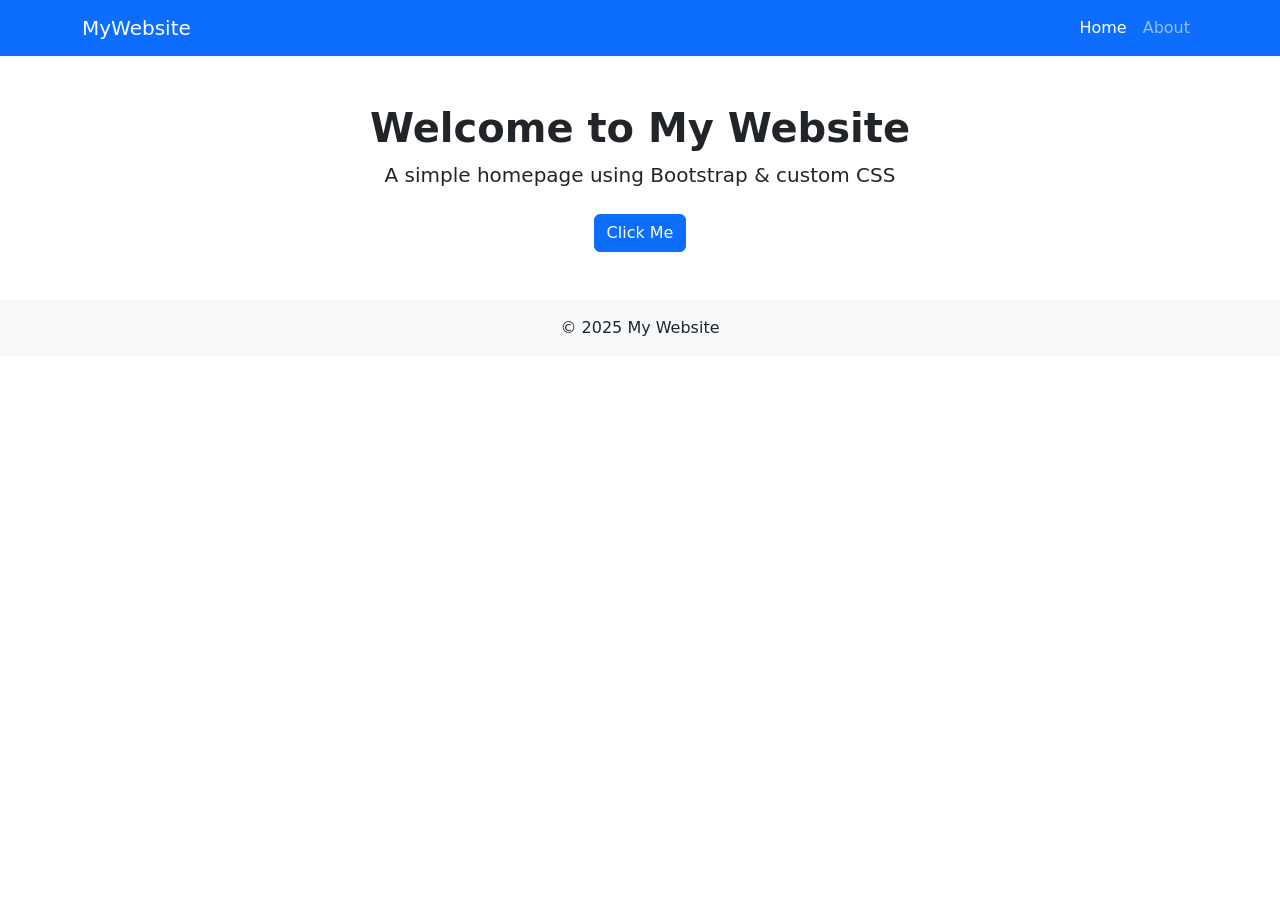
==== index.html @ b95cf034 "Pasted index.html" ====
<!DOCTYPE html>
<html lang="en">
<head>
    <meta charset="UTF-8">
    <meta name="viewport" content="width=device-width, initial-scale=1.0">
    <title>Homepage</title>

    <!-- Bootstrap CSS -->
    <link href="https://cdn.jsdelivr.net/npm/bootstrap@5.3.3/dist/css/bootstrap.min.css" rel="stylesheet">

    <link rel="stylesheet" href="styles.css">
</head>
<body>

    <!-- Navigation -->
    <nav class="navbar navbar-expand-lg navbar-dark bg-primary">
        <div class="container">
            <a class="navbar-brand" href="index.html">MyWebsite</a>

            <button class="navbar-toggler" type="button" data-bs-toggle="collapse" data-bs-target="#navbarMenu">
                <span class="navbar-toggler-icon"></span>
            </button>

            <div class="collapse navbar-collapse" id="navbarMenu">
                <ul class="navbar-nav ms-auto">
                    <li class="nav-item"><a class="nav-link active" href="index.html">Home</a></li>
                    <li class="nav-item"><a class="nav-link" href="about.html">About</a></li>
                </ul>
            </div>
        </div>
    </nav>

    <!-- Hero Section -->
    <section class="container text-center mt-5">
        <h1 class="fw-bold">Welcome to My Website</h1>
        <p class="lead">A simple homepage using Bootstrap & custom CSS</p>
        <button id="clickBtn" class="btn btn-primary mt-2">Click Me</button>
    </section>

    <!-- Footer -->
    <footer class="bg-light text-center py-3 mt-5">
        <p class="mb-0">© 2025 My Website</p>
    </footer>

    <!-- Bootstrap JS -->
    <script src="https://cdn.jsdelivr.net/npm/bootstrap@5.3.3/dist/js/bootstrap.bundle.min.js"></script>
    <script src="script.js"></script>
</body>
</html>
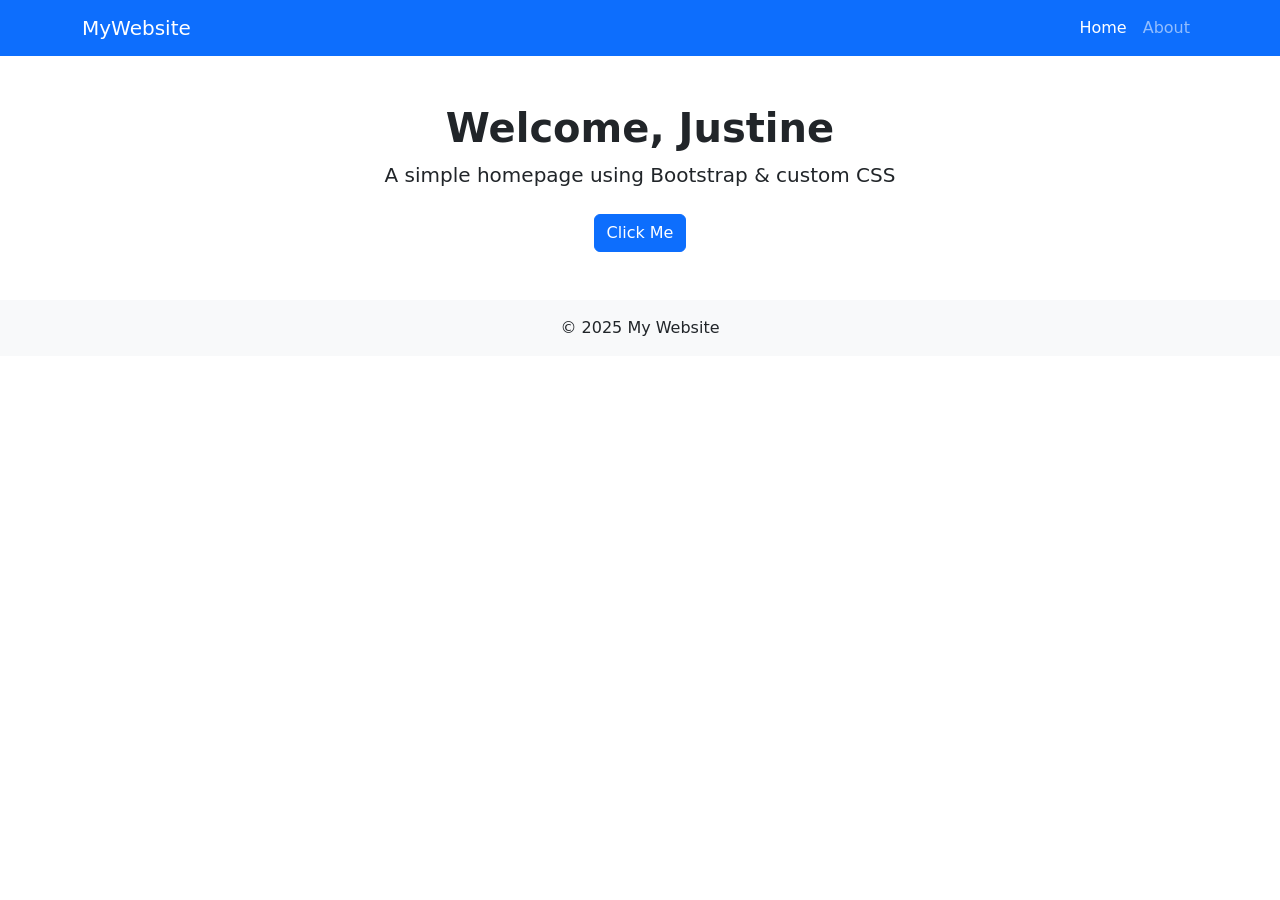
==== commit 8700345a: "changed "Welcome to my Page" to "Justine"" ====
--- a/index.html
+++ b/index.html
@@ -32,7 +32,7 @@
 
     <!-- Hero Section -->
     <section class="container text-center mt-5">
-        <h1 class="fw-bold">Welcome to My Website</h1>
+        <h1 class="fw-bold">Welcome, Justine</h1>
         <p class="lead">A simple homepage using Bootstrap & custom CSS</p>
         <button id="clickBtn" class="btn btn-primary mt-2">Click Me</button>
     </section>
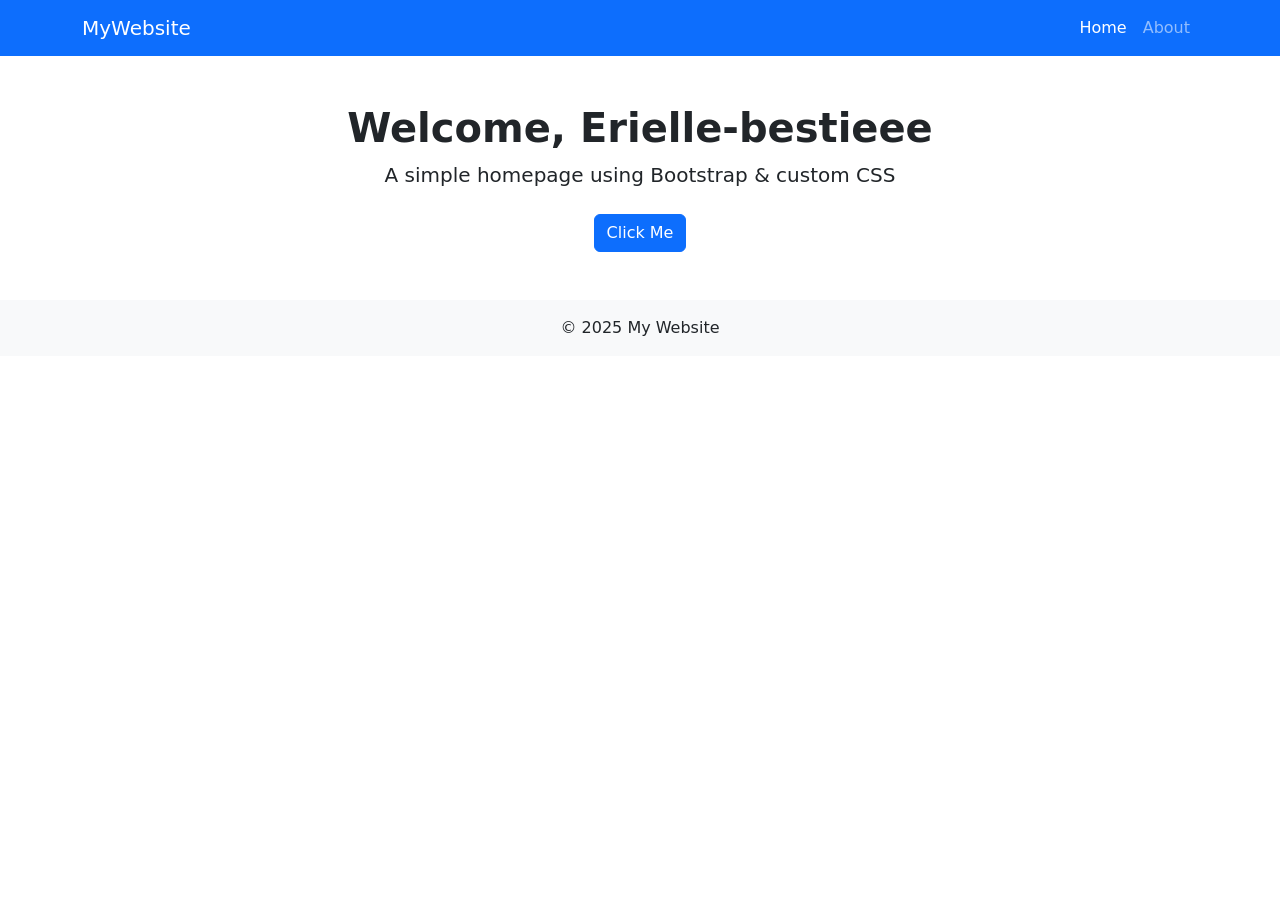
==== commit 62d93b1c: "changed "Welcome, Justine" to "Welcome, Erielle-bestieee"" ====
--- a/index.html
+++ b/index.html
@@ -32,7 +32,7 @@
 
     <!-- Hero Section -->
     <section class="container text-center mt-5">
-        <h1 class="fw-bold">Welcome, Justine</h1>
+        <h1 class="fw-bold">Welcome, Erielle-bestieee</h1>
         <p class="lead">A simple homepage using Bootstrap & custom CSS</p>
         <button id="clickBtn" class="btn btn-primary mt-2">Click Me</button>
     </section>
